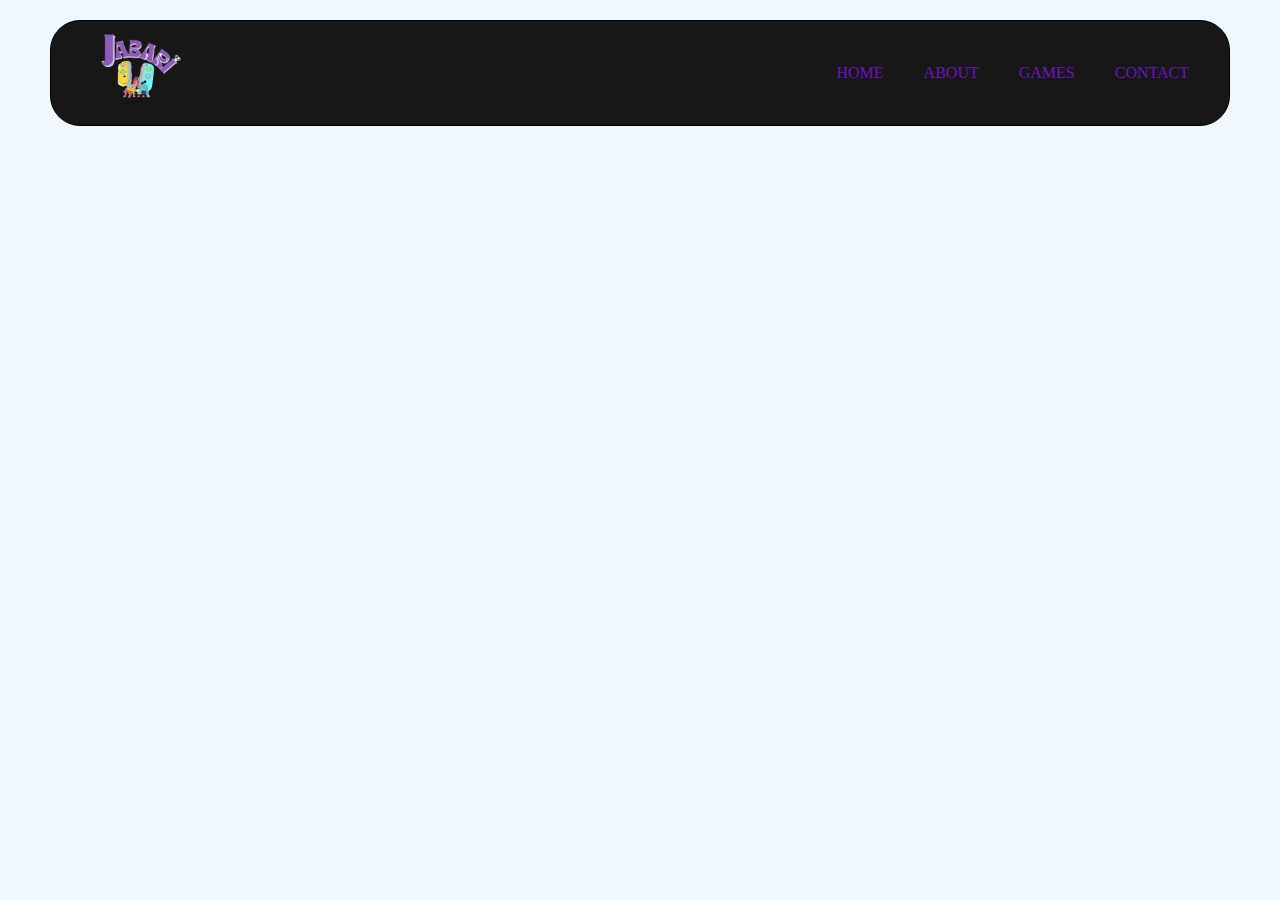
==== about.html @ 4b4555e3 "some pages" ====
<!DOCTYPE html>
<html lang="en">
<head>
    <meta charset="UTF-8">
    <meta name="viewport" content="width=device-width, initial-scale=1.0">
    <title>ABOUT</title>
    <link rel="shortcut icon" href="logo-jabari.png" type="image/x-icon">
    <link rel="stylesheet" href="about.css">
    <link rel="stylesheet" href="https://unpkg.com/aos@next/dist/aos.css" />
    <link rel="stylesheet" href="https://fonts.googleapis.com/css?family=Sofia">
    <!-- Option 1: Include in HTML -->
    <link rel="stylesheet" href="https://cdn.jsdelivr.net/npm/bootstrap-icons@1.3.0/font/bootstrap-icons.css">
</head>
<body>
    <div class="navbar" data-aos="fade-down" data-duration="8000" data-aos-delay:2 data-aos-easing="ease-in-out">
        <div class="logo-web">
            <a href="#img"><img src="logo-jabari.png" alt=""></a>
        </div>
        <div class="nav-links">
            <ul>
                <li><a href="index.html">HOME</a></li>
                <li><a href="about.html" target="_blank">ABOUT</a></li>
                <li><a href="#games">GAMES</a></li>
                <li><a href="#contact">CONTACT</a></li>
            </ul>
        </div>
    </div>
</body>
<script src="https://unpkg.com/aos@next/dist/aos.js"></script>
<script>
    AOS.init();
</script>
</html>
---- about.css ----
*{
    margin: 0px;
    padding: 0px;
}
body{
    /*background-color:   #4e1188;*/
    background-color: aliceblue;
}

.navbar{
    display: flex;
    justify-content: center;
    align-items: center;
    justify-content: space-between;
    margin: 20px 50px;
    background-color: hsl(0, 0%, 9%);
    border: 1px solid black;
    border-radius: 30px;
    padding: 0px 10px;
}
.logo-web img{
    width: 90px;
    height: 90px;
    padding: 0px 10px;
    padding-top: 10px;
    padding-left: 30px;
}
.nav-links ul{
    display: flex;
    gap: 2.5rem;
    padding: 0px 30px ;
}
.nav-links li{
    list-style: none;
}
.nav-links li a{
    text-decoration: none;
    color: rgb(110, 19, 194);
}
.nav-links li a:hover{
    text-decoration: underline;
    color: aliceblue;
}
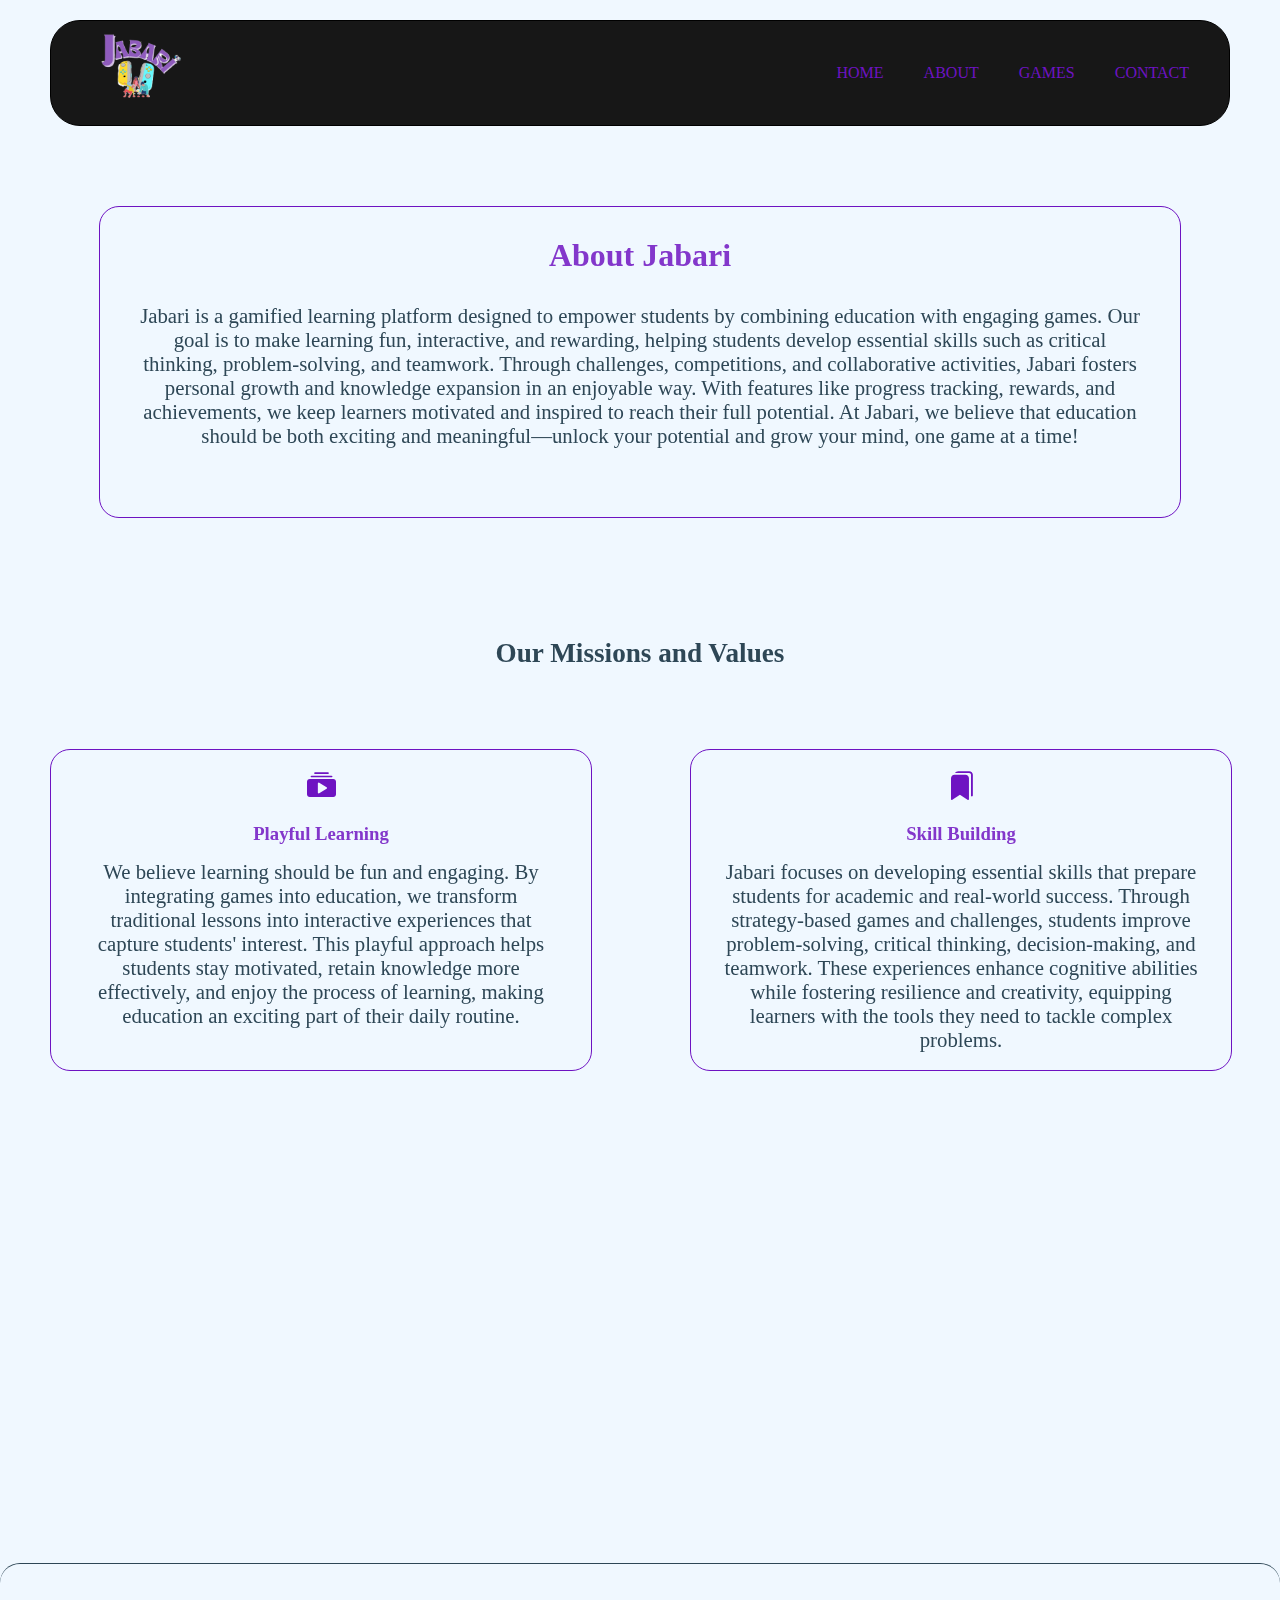
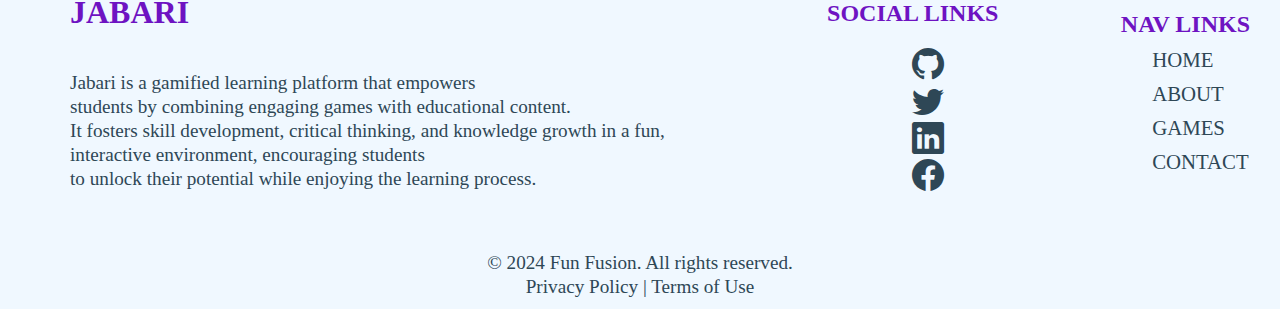
==== commit 137bde33: "about page" ====
--- a/about.html
+++ b/about.html
@@ -1,5 +1,6 @@
 <!DOCTYPE html>
 <html lang="en">
+
 <head>
     <meta charset="UTF-8">
     <meta name="viewport" content="width=device-width, initial-scale=1.0">
@@ -11,6 +12,7 @@
     <!-- Option 1: Include in HTML -->
     <link rel="stylesheet" href="https://cdn.jsdelivr.net/npm/bootstrap-icons@1.3.0/font/bootstrap-icons.css">
 </head>
+
 <body>
     <div class="navbar" data-aos="fade-down" data-duration="8000" data-aos-delay:2 data-aos-easing="ease-in-out">
         <div class="logo-web">
@@ -25,9 +27,98 @@
             </ul>
         </div>
     </div>
+    <div class="about-text" data-aos="zoom-out" data-duration="10000" data-aos-delay:2 data-aos-easing="ease-in">
+        <h2>About Jabari</h2>
+        <p>Jabari is a gamified learning platform designed to empower students by combining education with engaging
+            games. Our goal is to make learning fun, interactive, and rewarding, helping students develop essential
+            skills such as critical thinking, problem-solving, and teamwork. Through challenges, competitions, and
+            collaborative activities, Jabari fosters personal growth and knowledge expansion in an enjoyable way. With
+            features like progress tracking, rewards, and achievements, we keep learners motivated and inspired to reach
+            their full potential. At Jabari, we believe that education should be both exciting and meaningful—unlock
+            your potential and grow your mind, one game at a time!</p>
+    </div>
+    <div class="mission">
+        <h2 data-aos="fade-right" data-duration="20000" data-aos-delay:2 data-aos-easing="ease-in">Our Missions and Values</h2>
+        <div class="card">
+            <div class="learning" data-aos="fade-up" data-duration="10000" data-aos-delay:2 data-aos-easing="ease-in">
+                <h2><i class="bi bi-collection-play-fill"></i></h2>
+                <h3>Playful Learning</h3>
+                <p>We believe learning should be fun and engaging. By integrating games into education, we transform
+                    traditional lessons into interactive experiences that capture students' interest. This playful
+                    approach
+                    helps students stay motivated, retain knowledge more effectively, and enjoy the process of learning,
+                    making education an exciting part of their daily routine.</p>
+            </div>
+            <div class="learning" data-aos="fade-up" data-duration="10000" data-aos-delay:2 data-aos-easing="ease-in">
+                <h2><i class="bi bi-bookmarks-fill"></i></h2>
+                <h3>Skill Building</h3>
+                <p>Jabari focuses on developing essential skills that prepare students for academic and real-world
+                    success. Through strategy-based games and challenges, students improve problem-solving, critical
+                    thinking, decision-making, and teamwork. These experiences enhance cognitive abilities while
+                    fostering resilience and creativity, equipping learners with the tools they need to tackle complex
+                    problems.</p>
+            </div>
+            <div class="learning" data-aos="fade-up" data-duration="10000" data-aos-delay:2 data-aos-easing="ease-in">
+                <h2><i class="bi bi-bounding-box"></i></h2>
+                <h3>Collaboration</h3>
+                <p>We understand that learning is more powerful when done together. Jabari promotes collaboration by
+                    creating an environment where students can connect with peers, exchange ideas, and participate in
+                    group activities or competitions. This fosters teamwork, communication skills, and a sense of
+                    belonging, ensuring every student feels supported and motivated throughout their learning journey.
+                </p>
+            </div>
+            <div class="learning" data-aos="fade-up" data-duration="10000" data-aos-delay:2 data-aos-easing="ease-in">
+                <h2><i class="bi bi-bar-chart-line-fill"></i></h2>
+                <h3>Growth</h3>
+                <p>At Jabari, we inspire personal growth and a passion for lifelong learning. Our platform allows
+                    students to track their progress, earn rewards, and unlock achievements, keeping them motivated to
+                    reach new milestones. By encouraging continuous learning, exploration, and self-improvement, Jabari
+                    helps students develop confidence and unlock their full potential for both academic and personal
+                    success.
+                </p>
+            </div>
+
+        </div>
+
+    </div>
+    <footer>
+        <div class="footers">
+            <div class="summary">
+                <h1>JABARI</h1>
+                <div class="what">
+                    <p>Jabari is a gamified learning platform that empowers <br>students by combining engaging games with
+                        educational content. <br> It fosters skill development, critical thinking, and knowledge growth in a
+                        fun, <br> interactive environment, encouraging students <br> to unlock their potential while enjoying the
+                        learning process.</p>
+                </div>
+            </div>
+            <div class="social">
+                <h2>SOCIAL LINKS</h2>
+                <a href="https://github.com/Priyanshi662/FunFusion" target="_blank"><i class="bi bi-github hi"></i></a>
+                <a href="#"><i class="bi bi-twitter hi"></i></a>
+                <a href="#"><i class="bi bi-linkedin hi"></i></a>
+                <a href="#"><i class="bi bi-facebook hi"></i></a>
+            </div>
+            <div class="nav">
+                <h2>NAV LINKS</h2>
+                <ul>
+                    <li id="home"><a href="index.html">HOME</a></li>
+                    <li><a href="about.html">ABOUT</a></li>
+                    <li><a href="#games">GAMES</a></li>
+                    <li><a href="#contact">CONTACT</a></li>
+                </ul>
+
+            </div>
+        </div>
+        <div class="copy">
+            <p>&copy; 2024 Fun Fusion. All rights reserved.</p>
+            <p>Privacy Policy | Terms of Use</p>
+        </div>
+    </footer>
 </body>
 <script src="https://unpkg.com/aos@next/dist/aos.js"></script>
 <script>
     AOS.init();
 </script>
+
 </html>--- a/about.css
+++ b/about.css
@@ -17,6 +17,7 @@
     border: 1px solid black;
     border-radius: 30px;
     padding: 0px 10px;
+    margin-bottom: 80px;
 }
 .logo-web img{
     width: 90px;
@@ -40,4 +41,158 @@
 .nav-links li a:hover{
     text-decoration: underline;
     color: aliceblue;
+}
+.about-text{
+    width: 1000px;
+    height: 250px;
+    border: 1.4px solid rgb(110, 19, 194); 
+    margin: auto;
+    padding: 30px 40px;
+    border-radius: 20px;
+}
+.about-text h2{
+    text-align: center;
+    font-family: Spectral, serif;
+    font-size: 2rem;
+    color: rgb(131, 55, 203);
+    margin-bottom: 30px;
+}
+.about-text p{
+    font-family: Spectral, serif;
+    text-align: center;
+    color: hsl(203, 30%, 26%);
+    font-size: 1.3rem;
+}
+.mission{
+    margin-top: 120px;
+    margin-bottom: 30px;
+}
+.mission h2{
+    font-family: Spectral, serif;
+    text-align: center;
+    color: hsl(203, 30%, 26%);
+    font-size: 1.7rem;
+}
+.learning{
+    width: 480px;
+    height: 280px;
+    border: 1px solid rgb(110, 19, 194); 
+    padding: 20px 30px;
+    border-radius: 20px;
+    margin-left: 50px;
+    margin-top: 80px;
+
+}
+.learning img{
+    width: 50px;
+    height: 50px;
+}
+.learning h2{
+    text-align: center;
+    color: rgb(110, 19, 194);
+    margin-bottom: 20px;
+    font-size: 1.8rem;
+}
+.learning h3{
+    text-align: center;
+    color: rgb(131, 55, 203);
+    margin-bottom: 15px;
+}
+.learning p{
+    text-align: center;
+    color: hsl(203, 30%, 26%);
+    font-size: 1.3rem;
+}
+
+.card{
+    display: grid;
+    grid-template-columns: repeat(2,1fr);
+    grid-template-rows: repeat(2,1fr);
+}
+.card :hover{
+    background-color: black;
+}
+footer{
+    background-color: aliceblue;
+    margin-top: 90px;
+}
+.footers{
+    display: flex;
+    justify-content: space-between;
+    border-top: 1px solid hsl(203, 30%, 26%);
+    border-radius: 20px;
+}
+.summary h1{
+    color: rgb(110, 19, 194);
+    padding: 10px 30px;
+    margin: 20px 40px;
+    font-family: Spectral, serif;
+}
+.summary p{
+    padding: 10px 30px;
+    margin: 20px 40px;
+    line-height: 1.5rem;
+    color: hsl(203, 30%, 26%);
+    font-family: Spectral, serif;
+    font-size: 1.2rem;
+}
+.social{
+    display: flex;
+    flex-direction: column;
+    justify-content: center;
+    align-items: center;
+}
+.social h2{
+    font-family: Spectral, serif;
+    color: rgb(110, 19, 194);
+    margin: 10px 0px;
+    margin-bottom: 20px;
+    margin-right: 30px;
+    gap: 2rem;
+}
+.social a{
+    text-decoration: none;
+    font-family: Spectral, serif;
+    color:hsl(203, 30%, 26%) ;
+    font-size: 2rem;
+
+}
+.nav{
+    display: flex;
+    flex-direction: column;
+    justify-content: center;
+    align-items: center;
+}
+.nav h2{
+    font-family: Spectral, serif;
+    color: rgb(110, 19, 194);
+    margin: 10px 0px;
+    margin-bottom: 0px;
+    margin-right: 30px;
+    gap: 2rem;
+}
+.nav ul{
+    list-style: none;
+}
+.nav a{
+    text-decoration: none;
+    font-family: Spectral, serif;
+    color:hsl(203, 30%, 26%) ;
+    font-size: 1.3rem;
+    text-align:center ;
+}
+.nav li{
+    margin-bottom: 10px;
+}
+#home{
+    margin-top: 10px;
+}
+.copy{
+    margin: 10px 0px;
+    text-align: center;
+    line-height: 1.5rem;
+    font-family: Spectral, serif;
+    color:hsl(203, 30%, 26%) ;
+    font-size: 1.2rem;
+    margin-top: 30px;
 }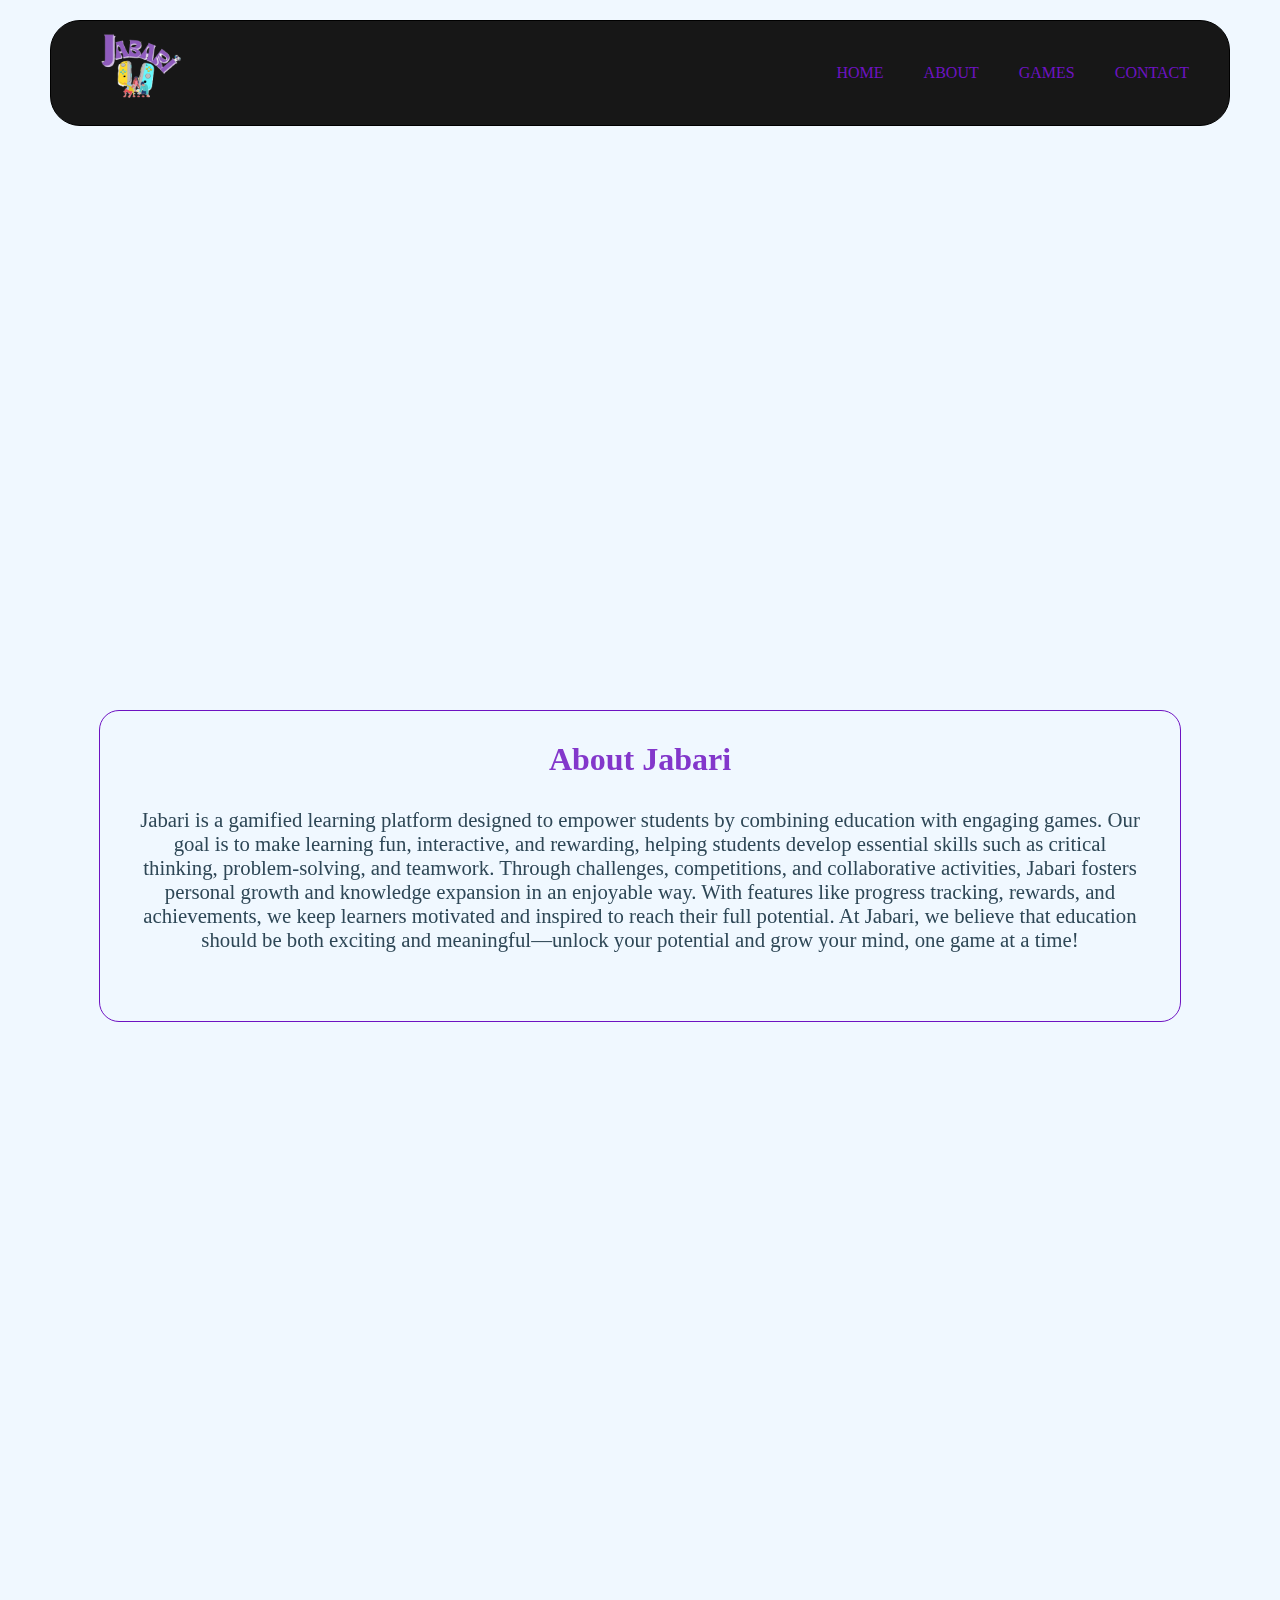
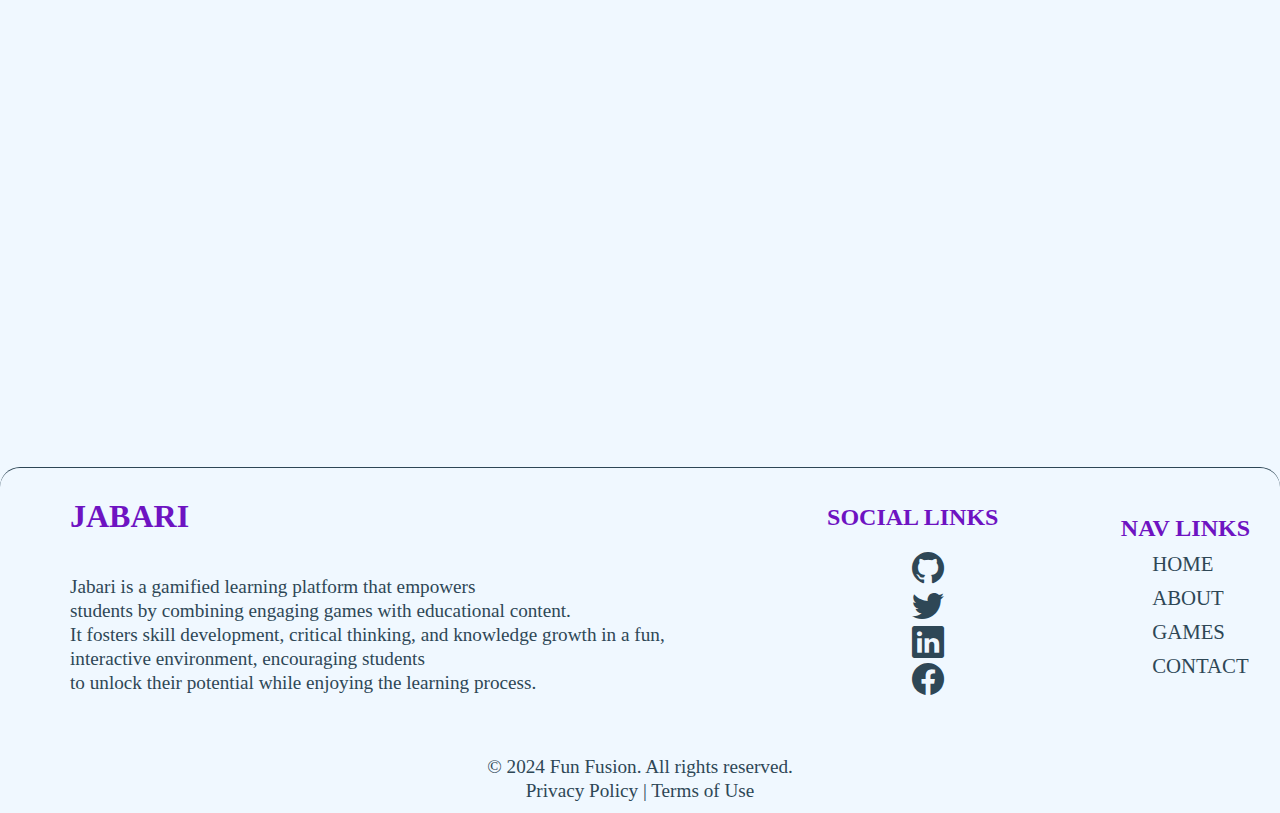
==== commit d99c4527: "about" ====
--- a/about.html
+++ b/about.html
@@ -26,6 +26,9 @@
                 <li><a href="#contact">CONTACT</a></li>
             </ul>
         </div>
+    </div>
+    <div class="video">
+        <video autoplay loop width="980px" height="400px" src="video-game.mp4"></video>
     </div>
     <div class="about-text" data-aos="zoom-out" data-duration="10000" data-aos-delay:2 data-aos-easing="ease-in">
         <h2>About Jabari</h2>
--- a/about.css
+++ b/about.css
@@ -6,7 +6,9 @@
     /*background-color:   #4e1188;*/
     background-color: aliceblue;
 }
-
+html{
+    overflow-x: hidden;
+}
 .navbar{
     display: flex;
     justify-content: center;
@@ -195,4 +197,8 @@
     color:hsl(203, 30%, 26%) ;
     font-size: 1.2rem;
     margin-top: 30px;
+}
+.video{
+    margin-left: 150px;
+    margin-bottom: 100px;
 }